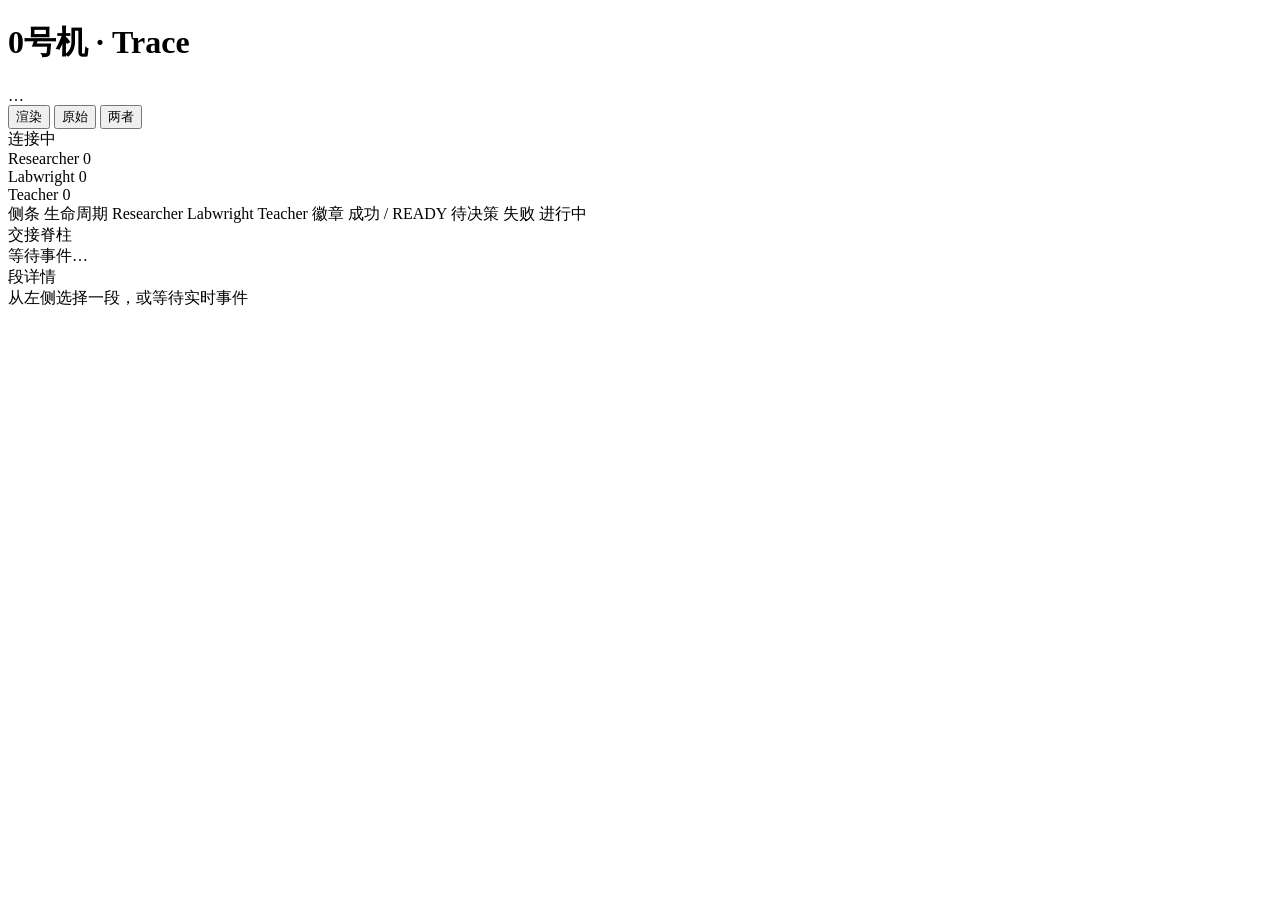
==== zero/trace/static/index.html @ ce915565 "Initial commit: zero (0号机) as a standalone package. Ship Researcher/Labwright/Teacher + capgw with ." ====
<!DOCTYPE html>
<html lang="zh">
<head>
<meta charset="utf-8"/>
<meta name="viewport" content="width=device-width, initial-scale=1"/>
<title>0号机 · Trace Viewer</title>
<link rel="stylesheet" href="static/styles.css"/>
</head>
<body data-view="rendered">
<div class="topbar">
  <header>
    <h1>0号机 · Trace</h1>
    <span class="task" id="task">…</span>
    <span class="spacer"></span>
    <div class="seg" id="seg">
      <button data-v="rendered">渲染</button>
      <button data-v="raw">原始</button>
      <button data-v="both">两者</button>
    </div>
    <span class="status" id="status"><span class="live-dot"></span>连接中</span>
  </header>
  <div class="colhead">
    <div class="r" data-agent="researcher">Researcher <span class="cnt" id="rc">0</span></div>
    <div class="l" data-agent="labwright">Labwright <span class="cnt" id="lc">0</span></div>
    <div class="t" data-agent="teacher">Teacher <span class="cnt" id="tc">0</span></div>
  </div>
  <div class="legend" aria-label="颜色图例">
    <span class="lg-group">侧条</span>
    <span><i class="lg-bar orch"></i>生命周期</span>
    <span><i class="lg-bar researcher"></i>Researcher</span>
    <span><i class="lg-bar labwright"></i>Labwright</span>
    <span><i class="lg-bar teacher"></i>Teacher</span>
    <span class="lg-sep"></span>
    <span class="lg-group">徽章</span>
    <span><i class="lg-pill ok"></i>成功 / READY</span>
    <span><i class="lg-pill decision"></i>待决策</span>
    <span><i class="lg-pill fail"></i>失败</span>
    <span><i class="lg-pill pending"></i>进行中</span>
  </div>
</div>

<div id="app">
  <aside class="spine-pane">
    <div class="pane-label">交接脊柱</div>
    <div id="spine"><div class="empty sm">等待事件…</div></div>
    <button id="follow" class="follow" style="display:none">回到最新</button>
  </aside>
  <main class="detail-pane">
    <div class="pane-label">段详情</div>
    <div id="detail"><div class="empty">从左侧选择一段，或等待实时事件</div></div>
  </main>
</div>

<script src="static/vendor/marked.min.js"></script>
<script src="static/vendor/purify.min.js"></script>
<script src="static/app.js"></script>
</body>
</html>
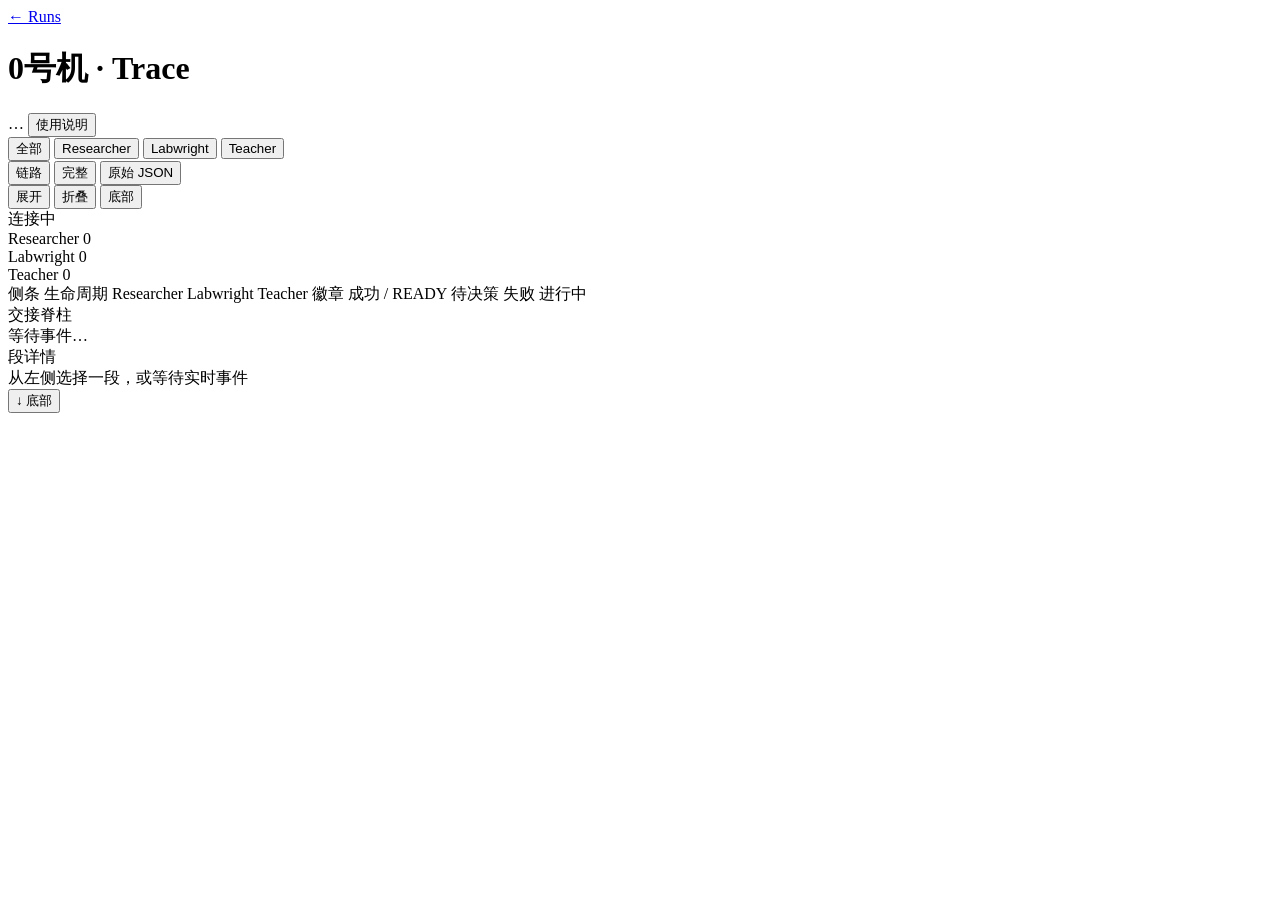
==== commit c3938105: "Expand Zero into a Harbor-compatible task lifecycle Add live task-package grading and Teacher revisi" ====
--- a/zero/trace/static/index.html
+++ b/zero/trace/static/index.html
@@ -9,13 +9,26 @@
 <body data-view="rendered">
 <div class="topbar">
   <header>
+    <a class="back-link" href="/">← Runs</a>
     <h1>0号机 · Trace</h1>
     <span class="task" id="task">…</span>
     <span class="spacer"></span>
+    <button type="button" class="help-btn" data-help-open title="使用说明 (?)">使用说明</button>
+    <div class="role-filter" id="role-filter" aria-label="按角色筛选">
+      <button data-agent="all" class="active">全部</button>
+      <button data-agent="researcher">Researcher</button>
+      <button data-agent="labwright">Labwright</button>
+      <button data-agent="teacher">Teacher</button>
+    </div>
     <div class="seg" id="seg">
-      <button data-v="rendered">渲染</button>
-      <button data-v="raw">原始</button>
-      <button data-v="both">两者</button>
+      <button data-v="chain">链路</button>
+      <button data-v="rendered">完整</button>
+      <button data-v="raw">原始 JSON</button>
+    </div>
+    <div class="detail-actions" aria-label="详情展开控制">
+      <button id="expand-all" type="button">展开</button>
+      <button id="collapse-all" type="button">折叠</button>
+      <button id="jump-bottom" type="button" title="选中最新段并滚到底部">底部</button>
     </div>
     <span class="status" id="status"><span class="live-dot"></span>连接中</span>
   </header>
@@ -48,11 +61,13 @@
   <main class="detail-pane">
     <div class="pane-label">段详情</div>
     <div id="detail"><div class="empty">从左侧选择一段，或等待实时事件</div></div>
+    <button type="button" id="detail-bottom" class="jump-fab" title="滚到详情底部">↓ 底部</button>
   </main>
 </div>
 
 <script src="static/vendor/marked.min.js"></script>
 <script src="static/vendor/purify.min.js"></script>
-<script src="static/app.js"></script>
+<script src="static/help.js"></script>
+<script src="static/app.js?v=20260804-persist"></script>
 </body>
 </html>
